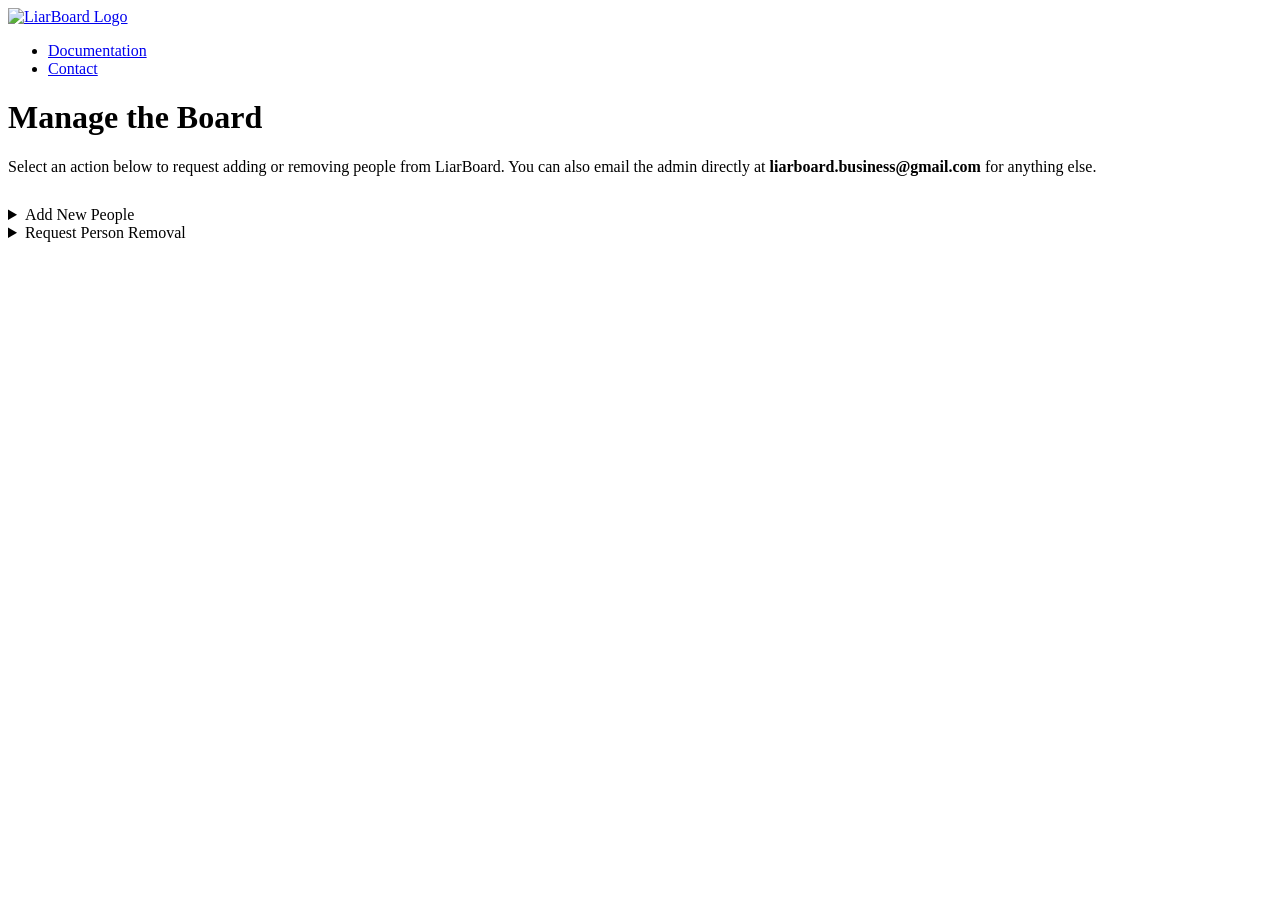
==== contact.html @ 8b42c277 "Add files via upload" ====
<!DOCTYPE html>
<html lang="en">
<head>
  <meta charset="UTF-8">
  <meta name="viewport" content="width=device-width, initial-scale=1.0">
  <title>Contact | LiarBoard</title>
  <link rel="stylesheet" href="styles/global.css">
  <link rel="stylesheet" href="styles/pages.css">
</head>
<body>
  <div class="navbar">
    <a href="index.html" class="logo">
      <img src="https://wrtzeypczqoqnzgqiksx.supabase.co/storage/v1/object/public/IMAGES/anon.jpeg" alt="LiarBoard Logo">
    </a>
    <nav>
      <ul class="nav-links">
        <li><a href="doc.html">Documentation</a></li>
        <li><a href="contact.html">Contact</a></li>
      </ul>
    </nav>
  </div>

  <div class="container">
    <h1 class="dochead">Manage the Board</h1>
    <p class="con" style="margin-bottom:30px;">
      Select an action below to request adding or removing people from LiarBoard.
      You can also email the admin directly at <strong>liarboard.business@gmail.com</strong> for anything else.
    </p>

    <!-- ADD NAMES -->
    <details class="action-section">
      <summary>Add New People</summary>
      <div class="section-content">
        <p class="con">Enter full names to request they be added to the Board. Max 50 characters each.</p>
        <div id="add-list-container">
          <div class="name-entry">
            <input type="text" placeholder="First and last name (e.g., John Smith)" class="name-input" maxlength="50">
          </div>
        </div>
        <div class="button-group">
          <button type="button" onclick="addInput('add-list-container')" class="action-btn">+ Add Another</button>
          <button type="button" onclick="generateList('ADD')" class="action-btn submit-all">Generate Add Request</button>
        </div>
      </div>
    </details>

    <!-- REMOVE NAMES -->
    <details class="action-section">
      <summary>Request Person Removal</summary>
      <div class="section-content">
        <p class="con">Enter names you wish to have removed from the Board.</p>
        <div id="remove-list-container">
          <div class="name-entry">
            <input type="text" placeholder="Full Name (e.g., Jane Smith)" class="name-input" maxlength="50">
          </div>
        </div>
        <div class="button-group">
          <button type="button" onclick="addInput('remove-list-container')" class="action-btn">+ Add Another</button>
          <button type="button" onclick="generateList('REMOVE')" class="action-btn submit-remove">Generate Removal Request</button>
        </div>
      </div>
    </details>

    <!-- RESULT OUTPUT -->
    <div id="result-section" style="display:none; margin-top:30px;">
      <p class="con">Copy this list and email it to: <strong>liarboard.business@gmail.com</strong></p>
      <textarea id="final-list" readonly></textarea>
      <button type="button" id="copy-btn" class="action-btn" style="margin-top:15px;">Copy to Clipboard</button>
    </div>
  </div>

  <script>
    function addInput(containerId) {
      const container = document.getElementById(containerId);
      const div = document.createElement('div');
      div.className = 'name-entry';
      div.style.marginBottom = "10px";
      div.innerHTML = '<input type="text" placeholder="Enter name..." class="name-input" maxlength="50">';
      container.appendChild(div);
    }

    function generateList(type) {
      const containerId = type === 'ADD' ? 'add-list-container' : 'remove-list-container';
      const inputs = document.querySelectorAll('#' + containerId + ' .name-input');
      const names = Array.from(inputs).map(i => i.value.trim()).filter(v => v !== "");
      if (names.length === 0) { alert("Please enter at least one name."); return; }

      const finalText = document.getElementById('final-list');
      finalText.value = '--- ' + type + ' REQUEST ---\n' + names.join('\n');
      const resultSection = document.getElementById('result-section');
      resultSection.style.display = 'block';
      resultSection.scrollIntoView({ behavior: 'smooth' });
    }

    document.getElementById('copy-btn').addEventListener('click', () => {
      const text = document.getElementById('final-list');
      text.select();
      try {
        navigator.clipboard.writeText(text.value).then(() => {
          alert("List copied to clipboard!");
        }).catch(() => {
          document.execCommand('copy');
          alert("List copied to clipboard!");
        });
      } catch (e) {
        document.execCommand('copy');
        alert("List copied to clipboard!");
      }
    });
  </script>
</body>
</html>
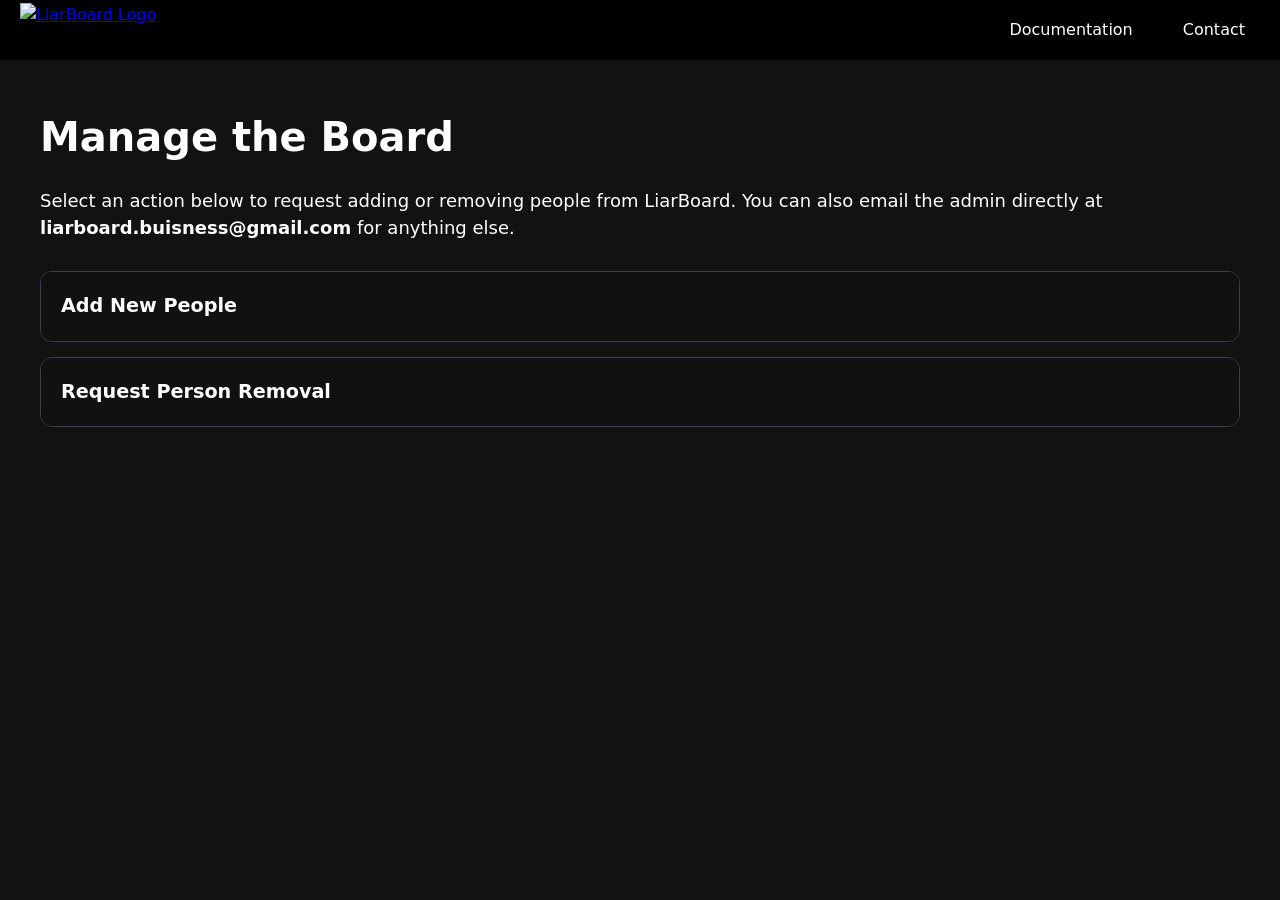
==== commit 308968cf: "Fix email address typo in contact.html" ====
--- a/contact.html
+++ b/contact.html
@@ -24,7 +24,7 @@
     <h1 class="dochead">Manage the Board</h1>
     <p class="con" style="margin-bottom:30px;">
       Select an action below to request adding or removing people from LiarBoard.
-      You can also email the admin directly at <strong>liarboard.business@gmail.com</strong> for anything else.
+      You can also email the admin directly at <strong>liarboard.buisness@gmail.com</strong> for anything else.
     </p>
 
     <!-- ADD NAMES -->
@@ -63,7 +63,7 @@
 
     <!-- RESULT OUTPUT -->
     <div id="result-section" style="display:none; margin-top:30px;">
-      <p class="con">Copy this list and email it to: <strong>liarboard.business@gmail.com</strong></p>
+      <p class="con">Copy this list and email it to: <strong>liarboard.buisness@gmail.com</strong></p>
       <textarea id="final-list" readonly></textarea>
       <button type="button" id="copy-btn" class="action-btn" style="margin-top:15px;">Copy to Clipboard</button>
     </div>
--- a/styles/global.css
+++ b/styles/global.css
@@ -0,0 +1,70 @@
+:root {
+    --bg: #121212;
+    --card: black;
+    --primary: white;
+    --text: black;
+    --accent: white;
+}
+body {
+    font-family: 'Inter', system-ui, sans-serif;
+    background-color: var(--bg);
+    color: var(--text);
+    margin: 0;
+    padding: 0; /* Changed to 0 to work with fixed navbar */
+    line-height: 1.5;
+}
+/* Fix for content hiding under the fixed navbar */
+.container, .doc-container, .con-container {
+    padding-top: 80px; 
+    max-width: 1200px;
+    margin: 0 auto;
+}
+.navbar {
+    height: 60px;
+    position: fixed;
+    background-color: black;
+    color: white;
+    display: flex;
+    justify-content: space-between;
+    align-items: center;
+    top: 0;
+    left: 0;
+    width: 100%;
+    z-index: 1002;
+}
+.nav-links {
+    list-style-type: none;
+    margin: 20px;
+    padding: 0;
+    display: flex;
+}
+.nav-links li {
+    margin-left: 20px;
+}
+.nav-links li a {
+    color: white;
+    text-decoration: none;
+    padding: 10px 15px;
+    display: block;
+    transition: background-color 0.3s;
+    border-radius: 10px;
+}
+.nav-links li a:hover {
+    background-color: #555;
+}
+.logo {
+    display: flex;
+    align-items: center;
+    padding-left: 20px;
+    height: 55px;
+}
+.logo img {
+    height: 100%;
+    width: auto;
+    object-fit: contain;
+}
+@media (max-width: 768px) {
+    .navbar { padding: 0 10px; }
+    .nav-links li { margin-left: 10px; }
+    .nav-links li a { font-size: 14px; padding: 8px 10px; }
+}
--- a/styles/pages.css
+++ b/styles/pages.css
@@ -0,0 +1,101 @@
+/* Styling for Documentation and Contact pages */
+.dochead {
+    font-size: 40px;
+    font-weight: bold;
+    color: var(--accent);
+    margin-bottom: 20px;
+}
+.doc {
+    font-size: 16px;
+    color: white;
+    background: var(--card);
+    padding: 20px;
+    border-radius: 12px;
+    border: 1px solid #334155;
+}
+.con {
+    font-size: 18px;
+    color: white;
+    margin-bottom: 10px;
+}
+.con strong {
+    color: var(--accent);
+}
+/* Subtle animation for page text */
+.container {
+    animation: fadeIn 0.5s ease-in;
+}
+@keyframes fadeIn {
+    from { opacity: 0; }
+    to { opacity: 1; }
+}
+.name-entry {
+    margin-bottom: 10px;
+    animation: slideUp 0.2s ease-out;
+}
+.name-input {
+    width: 100%;
+    max-width: 400px;
+    background: #1e293b;
+    border: 1px solid #475569;
+    color: white;
+    padding: 12px;
+    border-radius: 8px;
+    font-size: 16px;
+}
+.button-group {
+    margin-top: 20px;
+}
+.action-btn {
+    background: white;
+    color: black;
+    border: none;
+    padding: 12px 24px;
+    border-radius: 8px;
+    font-weight: bold;
+    cursor: pointer;
+    margin-right: 10px;
+    transition: transform 0.2s;
+}
+.submit-all {
+    background: #22c55e;
+    color: white;
+}
+.action-section {
+    background: var(--card);
+    border: 1px solid #334155;
+    border-radius: 12px;
+    margin-bottom: 15px;
+    overflow: hidden;
+}
+summary {
+    padding: 20px;
+    font-size: 1.2rem;
+    font-weight: bold;
+    color: var(--accent);
+    cursor: pointer;
+    list-style: none; /* Hides default arrow in some browsers */
+    background: #111;
+}
+summary:hover {
+    background: #1a1a1a;
+}
+.section-content {
+    padding: 20px;
+    border-top: 1px solid #334155;
+}
+.submit-remove {
+    background: #ef4444 !important; /* Red for removal */
+    color: white;
+}
+#final-list {
+    width: 100%;
+    height: 150px;
+    background: #000;
+    color: #00ff00;
+    border: 1px solid #334155;
+    border-radius: 8px;
+    padding: 15px;
+    font-family: monospace;
+    margin-bottom: 10px;
+}
